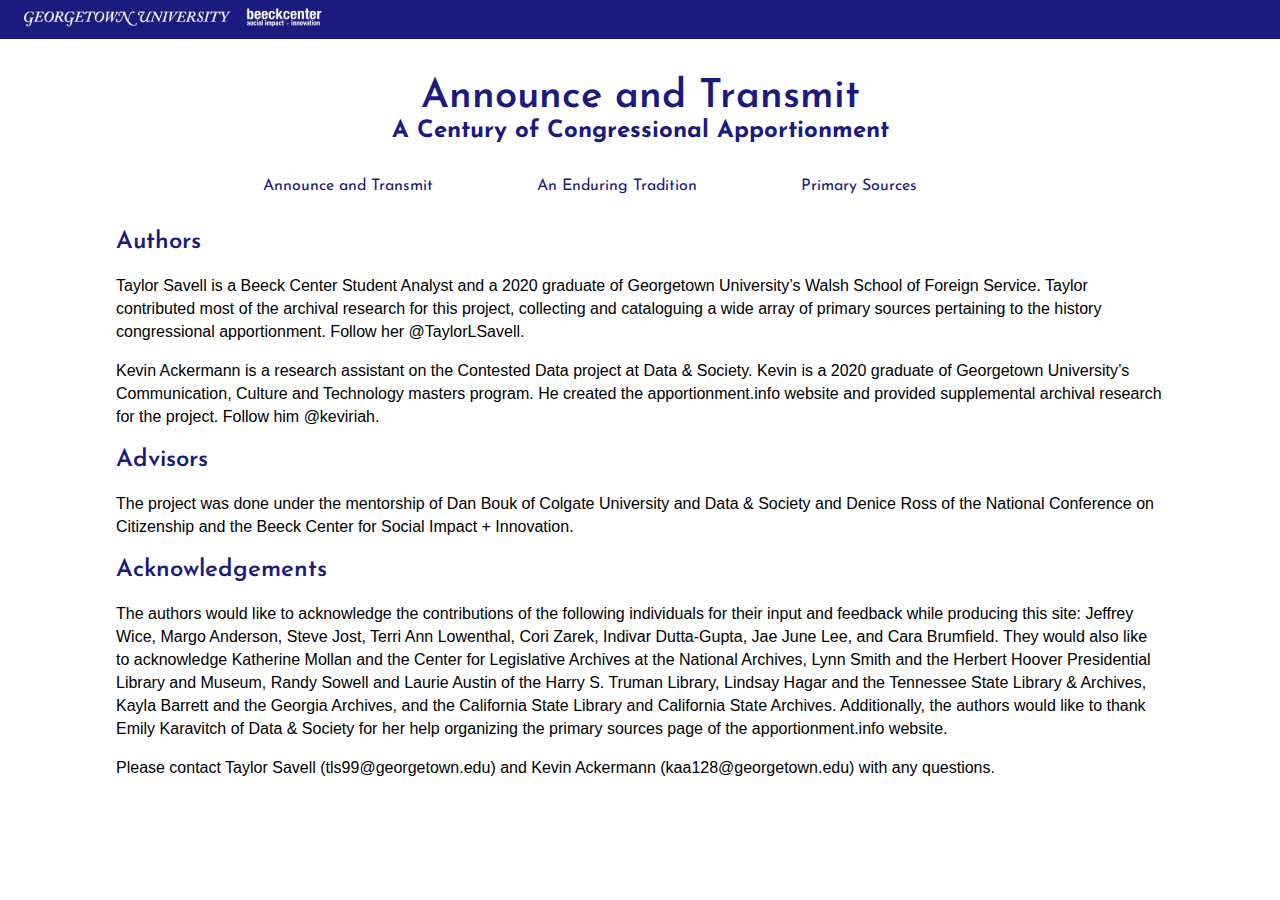
==== about.html @ 16876500 "Changed Twitter card images (hopefully)" ====
<!DOCTYPE html>
<html>
<head>
<meta name="viewport" content="width=device-width, initial-scale=1">
<meta property="og:title" content="Announce and Transmit: A Century of Congressional Apportionment">
<meta property="og:description" content="A digital resource cataloguing crucial features of the last century of U.S. congressional apportionment">
<meta property="og:image" content="announcement_photos/2020-announce-800-900.jpg">
<meta property="og:url" content="https://apportionment.info/">
<meta name="twitter:title" content="Announce and Transmit: A Century of Congressional Apportionment">
<meta name="twitter:description" content=" A digital resource cataloguing crucial features of the last century of U.S. congressional apportionment">
<meta name="twitter:image" content="http://apportionment.info/announcement_photos/Dillingham-illustration.jpg">
<meta name="twitter:card" content="summary_large_image">
<link rel="stylesheet" type="text/css" href="styles2.css">
<link href="https://fonts.googleapis.com/css2?family=Josefin+Sans&display=swap" rel="stylesheet">
<link href="https://fonts.googleapis.com/css2?family=Abril+Fatface&display=swap" rel="stylesheet">
</head>
<body>
  <header>
    <h1>Announce and Transmit </h1>
      <h4>A Century of Congressional Apportionment</h4>
    <nav>
        <a href = "index.html">Announce and Transmit</a>

        <a href = "enduringTradition.html">An Enduring Tradition</a>

        <a href = "primarysources.html">Primary Sources</a>

    </nav>

  </header>

  <div class="sticky">
    <div class = "logo">
      <img src="logo_group.png"/>
    </div>
    <div class = "logo_small">
      <img src="logo_small.png"/>
    </div>
  </div>



  <h2>Authors</h2>
  <p>
  Taylor Savell is a Beeck Center Student Analyst and a 2020 graduate of Georgetown University’s Walsh School of Foreign Service. Taylor contributed most of the archival research for this project, collecting and cataloguing a wide array of primary sources pertaining to the history congressional apportionment.  Follow her @TaylorLSavell.
  </p>
  <p>
    Kevin Ackermann is a research assistant on the Contested Data project at Data & Society. Kevin is a 2020 graduate of Georgetown University’s Communication, Culture and Technology masters program. He created the apportionment.info website and provided supplemental archival research for the project. Follow him @keviriah.
    </p>
    <h2>Advisors</h2>
    <p>
      The project was done under the mentorship of Dan Bouk of Colgate University and Data & Society and Denice Ross of the National Conference on Citizenship and the Beeck Center for Social Impact + Innovation.
    </p>
  <h2>Acknowledgements</h2>
<p>
  The authors would like to acknowledge the contributions of the following individuals for their input and feedback while producing this site: Jeffrey Wice,
  Margo Anderson,
  Steve Jost,
  Terri Ann Lowenthal,
  Cori Zarek,
  Indivar Dutta-Gupta,
  Jae June Lee, and
  Cara Brumfield. They would also like to acknowledge Katherine Mollan and the Center for Legislative Archives at the National Archives, Lynn Smith and the Herbert Hoover Presidential Library and Museum,  Randy Sowell and Laurie Austin of the Harry S. Truman Library, Lindsay Hagar and the Tennessee State Library & Archives, Kayla Barrett and the Georgia Archives, and the California State Library and California State Archives. Additionally, the authors would like to thank Emily Karavitch of Data & Society for her help organizing the primary sources page of the apportionment.info website.
  </p>

<p>
  Please contact Taylor Savell (tls99@georgetown.edu) and Kevin Ackermann (kaa128@georgetown.edu) with any questions.
  </p>

</body>
</html>
---- styles2.css ----
/*
 ####################################### BODY / NAV / FOOTER #################################
*/

.pillars li{
  font-family: 'Helvetica', sans-serif;
  font-style: normal;
  font-weight: normal;
  font-size: 16px;
  line-height: 23px;
  color: #000000;
  padding-top: 0;
}

body{
  margin: 45px auto 45px auto;
  width: 1128px;
}

header{
  display: flex;
  flex-direction: column;
  align-items: center;
  justify-content: space-between;
  margin:0 0 2em 0;
}

header h1{
  font-family: 'Josefin Sans', sans-serif;
  font-size: 40px;
  color: #1A1A7F;
  text-align: center;
  margin-bottom: 5px;
}

header h4{
  font-family: 'Josefin Sans', sans-serif;
  font-size: 24px;
  color: #1A1A7F;
  text-align: center;
  margin: 5px 0 30px 0;

}

h2 {
  font-family: 'Josefin Sans', sans-serif;
  font-style: normal;
  font-weight: 600;
  font-size: 24px;
  /* or 27px */
  color: #1A1A7F;
}

h3{
  font-family: 'Josefin Sans', sans-serif;
  font-size: 28px;
  color: #1A1A7F;

}

p{
  font-family: 'Helvetica', sans-serif;
  font-style: normal;
  font-weight: normal;
  font-size: 16px;
  line-height: 23px;
  color: #000000;
}

li{
  padding-top: 32px;
  padding-bottom: 8px;
  font-family: 'Josefin Sans', sans-serif;
  font-style: normal;
  font-weight: 600;
  font-size: 24px;
  line-height: 113.5%;
  /* or 27px */
  color: #1A1A7F;

}


nav a{
  /*text-transform: uppercase;*/
  font-family: 'Josefin Sans', sans-serif;
  font-style: normal;
  font-weight: normal;
  font-size: 16px;
  line-height: 23px;
  color: #1A1A7F;
  text-decoration: none;
  margin: 0 100px 0 0;
  transition: color 0.5s;
}

a:hover, a.selected {
  color: #D42B00;
  border-bottom: 2px solid #D42B00;

}

div.sticky {
  position: -webkit-sticky;
  position: fixed;
  top: 0;
  left:0;
  background-color: #1A1A7F;

  font-size: 20px;
  width: 100%;
  display: grid;
  grid-template-columns: repeat(12, 1fr);
  gap: 24px 24px;
}

.sticky img{
  max-width:100%;
  min-height:25px;
  margin-left: 24px;
}

.logo{
  grid-column: 1/span 3;

}

.logo_small{
  display: none;
}

.footer{
  width:100%;
  height:50px;
  margin: 0 0 0 0;
  border: 0 0 0 0;
  text-align: center;
}

.footer a{
  /*text-transform: uppercase;*/
  font-family: 'Josefin Sans', sans-serif;
  font-style: normal;
  font-weight: normal;
  font-size: 16px;
  line-height: 23px;
  color: #1A1A7F;
  text-decoration: none;
  margin: 50px 0 25px 0;
  transition: color 0.5s;
}


figcaption{
  font-family: 'Josefin Sans', sans-serif;
  font-style: normal;
  font-weight: normal;
  font-size: 16px;
  line-height: 23px;
  color: #000000;
  text-align: center;
  margin-top: 15px;
}

/*
 ####################################### ENDURING TRADITION PAGE #################################
*/

.enduringTradition{
  margin:20px 0 20px 0;

  display: grid;
  grid-template-columns: repeat(12, 1fr);
  gap: 24px 24px;
}

section.enduringTradition h2{
  grid-column: 1/span 12;
  text-align: left;
  font-family: 'Josefin Sans', sans-serif;
  font-size: 32px;
  color: #1A1A7F;
  margin: 5px 0 5px 0;
}

section.enduringTradition p, h3{
  grid-column: 1/span 12;

}

section div.firstImg{
  grid-column: 1/ span 5;

}

section div.secondImg{
  grid-column: 7/span 5;

}

.constitutionScreenshot{
  grid-column: 2/span 10;
}



/*
 ####################################### ANNOUNCE AND TRANSMIT #################################
*/

.announceAndTransmit{
  margin:20px 0 20px 0;

  display: grid;
  grid-template-columns: repeat(12, 1fr);
  gap: 24px 24px;
}

.announceAndTransmit h2{
  grid-column: 1/span 12;
  text-align: left;
  font-family: 'Josefin Sans', sans-serif;
  font-size: 32px;
  color: #1A1A7F;
  margin: 5px 0 5px 0;
}

.announceAndTransmit p, h3{
  grid-column: 1/span 12;}

  /*
   ####################################### TIMELINE #################################
  */


div.wrapper{
  margin:20px 0 80px 0;

  display: grid;
  grid-template-columns: repeat(12, 1fr);
  gap: 24px 24px;
  grid-auto-rows: minmax(100px, auto);
}


.one{
  grid-column: 1 / 4;
  grid-row: 1;
}

.two{
  grid-column: 4 / 7;
  grid-row: 1;
  border-radius: 50%;
}

.three{
  grid-column: 7 / 10;
  grid-row: 1;
  border-radius: 50%;
}

.four{
  grid-column: 10 / 13;
  grid-row: 1;
  border-radius: 50%;
}

.five{
  grid-column: 1 / 3;
  grid-row: 2;

}

.six{
  grid-column: 3 / 13;
  grid-row: 2;

}

.seven{
  grid-column: 6 / 13;
  grid-row: 2;

}

.eight{
  grid-column: 1 / 3;
  grid-row: 3;

}

.nine{
  grid-column: 3 / 13;
  grid-row: 3;


}

.ten{
  grid-column: 6 / 13;
  grid-row: 3;

}

.eleven{
  grid-column: 1 / 3;
  grid-row: 4;

}

.twelve{
  grid-column: 3 / 13;
  grid-row: 4;

}

.thirteen{
  grid-column: 6 / 13;
  grid-row: 4;

}



.mySlides {
  max-width: 100%;
  max-height: 100%;
}

.slideshow {
  max-width: 100%;
  height: auto;
  grid-column: 2/span 9;
}


/*
 ####################################### CSS for the Primary Sources interaction #################################
*/

.accordion > input[type="checkbox"] {
  position: absolute;
  left: -100vw;
}

.accordion .content {
  overflow-y: hidden;
  height: 0;
  transition: height 0.3s ease;
}

.accordion > input[type="checkbox"]:checked ~ .content {
  height: auto;
  overflow: visible;
}

.accordion label {
  display: block;
}

/*
 Styling
*/
body {
  font: 16px/1.5em "Overpass", "Open Sans", Helvetica, sans-serif;
  color: #333;
  font-weight: 300;
}

.accordion {
  margin-bottom: 1em;
}

.accordion > input[type="checkbox"]:checked ~ .content {
  padding: 15px;
  border: 1px solid #e8e8e8;
  border-top: 0;
}

.accordion .handle {
  margin: 0;
  font-size: 1.125em;
  line-height: 1.2em;
}

.accordion label {
  color: white;
  cursor: pointer;
  font-weight: normal;
  padding: 15px;
  background: #727372;
}

.accordion label:hover,
.accordion label:focus {
  background: #404040;
}

.accordion .handle label:before {
  font-family: 'fontawesome';

  display: inline-block;
  margin-right: 10px;
  font-size: .58em;
  line-height: 1.556em;
  vertical-align: middle;
}

.accordion > input[type="checkbox"]:checked ~ .handle label:before {

}


/*
 Demo purposes only
*/
*,
*:before,
*:after {
  box-sizing: border-box;
}

body {
  padding: 40px;
}

a {
  color: #06c;
}

p {
  margin: 0 0 1em;
}

h1 {
  margin: 0 0 1.3em;
  font-weight: 600;
  font-size: 1.5em;
}

.accordion {
  max-width: 65em;
}

.accordion p:last-child {
  margin-bottom: 0;
}

.content li{
  list-style-type: none;
}

.smallLogo{
  display: none;
}

.contentPicture {
  max-width:400px;
  max-height:450px;
  margin-left: 40px;

}

.contentPicture img{
  max-width:100%;
  height:auto;
  align-self: center;
}


/*
 ####################################### RESPONSIVENESS #################################
*/

@media (max-width:1128px){
  body{
    width: auto;
    margin: 45px auto 45px auto;
  }

  nav a{
    font-size: 14px;
    margin: 0 50px 0 0;
  }

  header h1{
    font-size: 32px;
  }

  header h4{
    font-size: 20px;
  }

  .announceAndTransmit h2{
    font-size: 24px;
  }

  .enduringTradition h2{
      font-size: 24px;
  }

  .logo{
    display:none;
  }

  .logo_small{
    display: contents;
    grid-column: 1/span 12;
    margin-left: 24px;
  }

  .sticky img{
    max-width: none;
  }

}




@media (max-width:745px){
  .one{
    grid-column: 1 / 9;
    grid-row: 1;
  }

  .two{
    grid-column: 4 / 7;
    grid-row: 1;
    display: none;
  }

  .three{
    grid-column: 7 / 10;
    grid-row: 1;
    display: none;
  }

  .four{
    grid-column: 10 / 13;
    grid-row: 1;
    display:none;

    }

  .five{
    display:none;
  }

  .six{
    grid-column: 1 / 13;
    grid-row: 2;

  }

  .seven{
    grid-column: 6 / 13;
    grid-row: 2;

  }

  .eight{
    display:none;
  }

  .nine{
    grid-column: 1 / 13;
    grid-row: 3;


  }

  .ten{
    grid-column: 6 / 13;
    grid-row: 3;

  }

  .eleven{
    display:none;
  }

  .twelve{
    grid-column: 1 / 13;
    grid-row: 4;

  }

  .thirteen{
    grid-column: 6 / 13;
    grid-row: 4;

  }



  .mySlides {
    max-width: 100%;
    max-height: 100%;
  }

  .slideshow {
    max-width: 100%;
    height: auto;
    grid-column: 2/span 9;
  }

  nav{
    display: flex;
    flex-direction: column;
    align-items:center;
    justify-content: center;
  }

  .logo{
    display:none;
  }

  .logo_small{
    display: contents;
    grid-column: 1/span 12;
    margin-left: 24px;
  }

  .sticky img{
    max-width: none;
  }

}

@media (max-width:550px){
  nav{
    display: flex;
    flex-direction: column;
    align-items:center;
    justify-content: center;
  }

  nav a{
    margin: 0 0 0 0;
  }

  .logo{
    display:none;
  }

  .logo_small{
    display: contents;
    grid-column: 1/span 12;
    margin-left: 24px;
  }

  .sticky img{
    max-width: none;
  }

  h1{
    line-height: 1;
  }



}
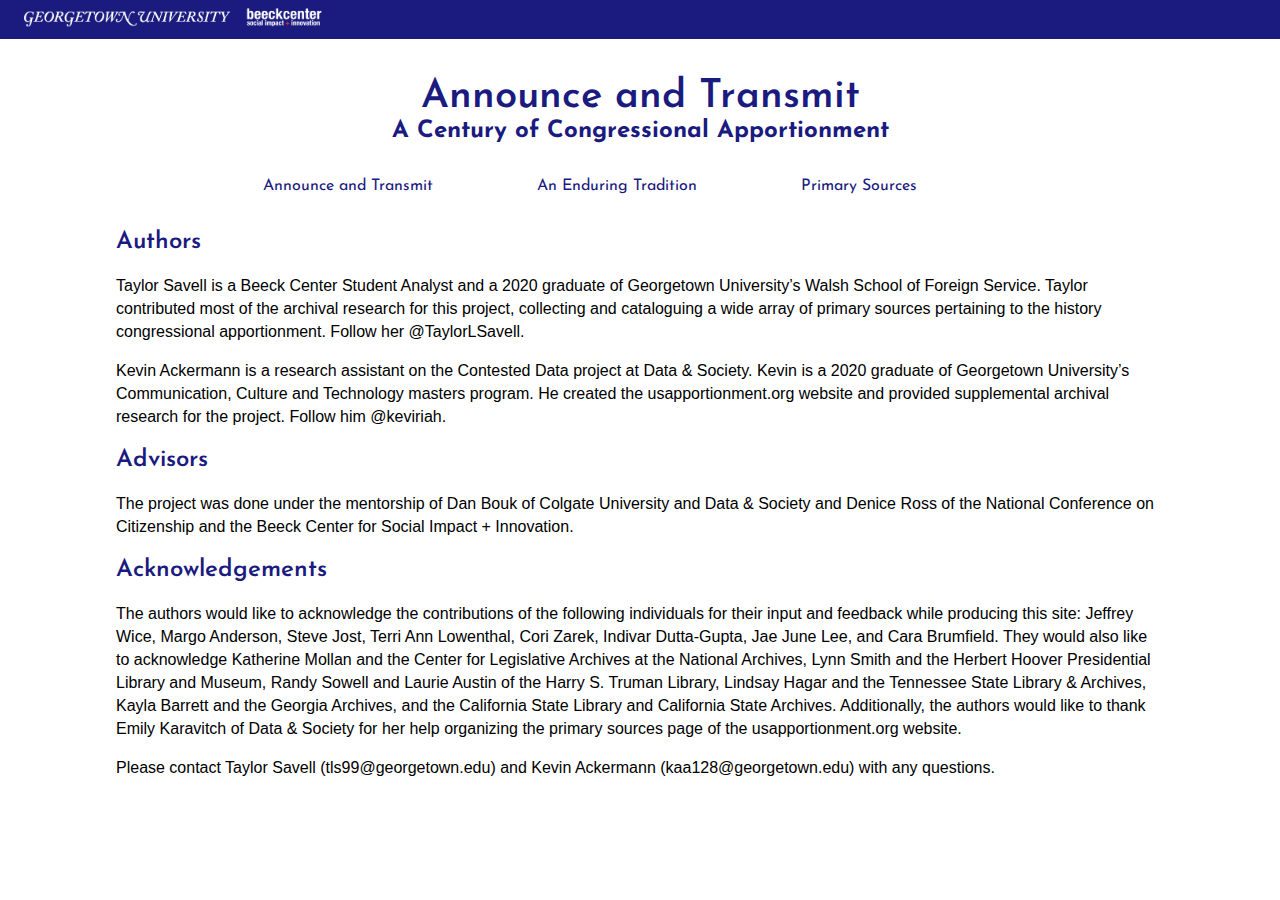
==== commit 391c1e9d: "Fixed Twitter Cards" ====
--- a/about.html
+++ b/about.html
@@ -4,11 +4,11 @@
 <meta name="viewport" content="width=device-width, initial-scale=1">
 <meta property="og:title" content="Announce and Transmit: A Century of Congressional Apportionment">
 <meta property="og:description" content="A digital resource cataloguing crucial features of the last century of U.S. congressional apportionment">
-<meta property="og:image" content="announcement_photos/2020-announce-800-900.jpg">
-<meta property="og:url" content="https://apportionment.info/">
+<meta property="og:image" content="http://usapportionment.org/announcement_photos/Dillingham-illustration.jpg">
+<meta property="og:url" content="https://usapportionment.org/">
 <meta name="twitter:title" content="Announce and Transmit: A Century of Congressional Apportionment">
 <meta name="twitter:description" content=" A digital resource cataloguing crucial features of the last century of U.S. congressional apportionment">
-<meta name="twitter:image" content="http://apportionment.info/announcement_photos/Dillingham-illustration.jpg">
+<meta name="twitter:image" content="http://usapportionment.org/announcement_photos/Dillingham-illustration.jpg">
 <meta name="twitter:card" content="summary_large_image">
 <link rel="stylesheet" type="text/css" href="styles2.css">
 <link href="https://fonts.googleapis.com/css2?family=Josefin+Sans&display=swap" rel="stylesheet">
@@ -45,7 +45,7 @@
   Taylor Savell is a Beeck Center Student Analyst and a 2020 graduate of Georgetown University’s Walsh School of Foreign Service. Taylor contributed most of the archival research for this project, collecting and cataloguing a wide array of primary sources pertaining to the history congressional apportionment.  Follow her @TaylorLSavell.
   </p>
   <p>
-    Kevin Ackermann is a research assistant on the Contested Data project at Data & Society. Kevin is a 2020 graduate of Georgetown University’s Communication, Culture and Technology masters program. He created the apportionment.info website and provided supplemental archival research for the project. Follow him @keviriah.
+    Kevin Ackermann is a research assistant on the Contested Data project at Data & Society. Kevin is a 2020 graduate of Georgetown University’s Communication, Culture and Technology masters program. He created the usapportionment.org website and provided supplemental archival research for the project. Follow him @keviriah.
     </p>
     <h2>Advisors</h2>
     <p>
@@ -60,7 +60,7 @@
   Cori Zarek,
   Indivar Dutta-Gupta,
   Jae June Lee, and
-  Cara Brumfield. They would also like to acknowledge Katherine Mollan and the Center for Legislative Archives at the National Archives, Lynn Smith and the Herbert Hoover Presidential Library and Museum,  Randy Sowell and Laurie Austin of the Harry S. Truman Library, Lindsay Hagar and the Tennessee State Library & Archives, Kayla Barrett and the Georgia Archives, and the California State Library and California State Archives. Additionally, the authors would like to thank Emily Karavitch of Data & Society for her help organizing the primary sources page of the apportionment.info website.
+  Cara Brumfield. They would also like to acknowledge Katherine Mollan and the Center for Legislative Archives at the National Archives, Lynn Smith and the Herbert Hoover Presidential Library and Museum,  Randy Sowell and Laurie Austin of the Harry S. Truman Library, Lindsay Hagar and the Tennessee State Library & Archives, Kayla Barrett and the Georgia Archives, and the California State Library and California State Archives. Additionally, the authors would like to thank Emily Karavitch of Data & Society for her help organizing the primary sources page of the usapportionment.org website.
   </p>
 
 <p>
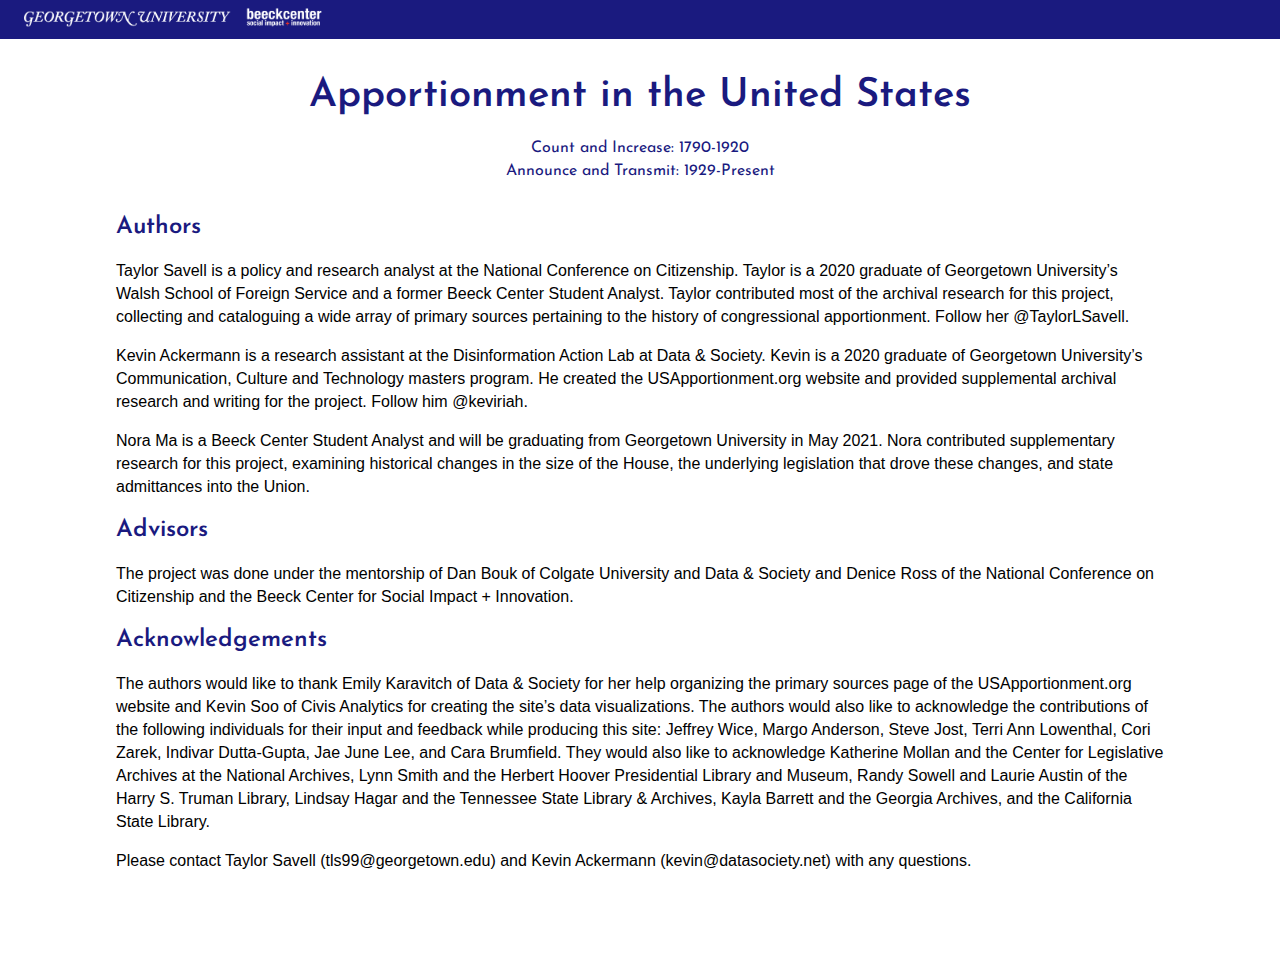
==== commit 3f29996b: "Completely Revamping the Site" ====
--- a/about.html
+++ b/about.html
@@ -1,6 +1,15 @@
 <!DOCTYPE html>
 <html>
 <head>
+  <!-- Global site tag (gtag.js) - Google Analytics -->
+<script async src="https://www.googletagmanager.com/gtag/js?id=G-238602QCZ1"></script>
+<script>
+  window.dataLayer = window.dataLayer || [];
+  function gtag(){dataLayer.push(arguments);}
+  gtag('js', new Date());
+
+  gtag('config', 'G-238602QCZ1');
+</script>
 <meta name="viewport" content="width=device-width, initial-scale=1">
 <meta property="og:title" content="Announce and Transmit: A Century of Congressional Apportionment">
 <meta property="og:description" content="A digital resource cataloguing crucial features of the last century of U.S. congressional apportionment">
@@ -16,17 +25,13 @@
 </head>
 <body>
   <header>
-    <h1>Announce and Transmit </h1>
-      <h4>A Century of Congressional Apportionment</h4>
+    <a href="index.html"><h1>Apportionment in the United States</h1></a>
+    <br />
     <nav>
-        <a href = "index.html">Announce and Transmit</a>
+        <a href = "countandincrease.html">Count and Increase: 1790-1920</a>
 
-        <a href = "enduringTradition.html">An Enduring Tradition</a>
-
-        <a href = "primarysources.html">Primary Sources</a>
-
+        <a href = "announceAndTransmit.html">Announce and Transmit: 1929-Present</a>
     </nav>
-
   </header>
 
   <div class="sticky">
@@ -42,29 +47,25 @@
 
   <h2>Authors</h2>
   <p>
-  Taylor Savell is a Beeck Center Student Analyst and a 2020 graduate of Georgetown University’s Walsh School of Foreign Service. Taylor contributed most of the archival research for this project, collecting and cataloguing a wide array of primary sources pertaining to the history congressional apportionment.  Follow her @TaylorLSavell.
+  Taylor Savell is a policy and research analyst at the National Conference on Citizenship. Taylor is a 2020 graduate of Georgetown University’s Walsh School of Foreign Service and a former Beeck Center Student Analyst. Taylor contributed most of the archival research for this project, collecting and cataloguing a wide array of primary sources pertaining to the history of congressional apportionment. Follow her @TaylorLSavell.
   </p>
   <p>
-    Kevin Ackermann is a research assistant on the Contested Data project at Data & Society. Kevin is a 2020 graduate of Georgetown University’s Communication, Culture and Technology masters program. He created the usapportionment.org website and provided supplemental archival research for the project. Follow him @keviriah.
-    </p>
+    Kevin Ackermann is a research assistant at the Disinformation Action Lab at Data & Society. Kevin is a 2020 graduate of Georgetown University’s Communication, Culture and Technology masters program. He created the USApportionment.org website and provided supplemental archival research and writing for the project. Follow him @keviriah.
+  </p>
+  <p>
+    Nora Ma is a Beeck Center Student Analyst and will be graduating from Georgetown University in May 2021. Nora contributed supplementary research for this project, examining historical changes in the size of the House, the underlying legislation that drove these changes, and state admittances into the Union.
+  </p>
     <h2>Advisors</h2>
     <p>
       The project was done under the mentorship of Dan Bouk of Colgate University and Data & Society and Denice Ross of the National Conference on Citizenship and the Beeck Center for Social Impact + Innovation.
     </p>
   <h2>Acknowledgements</h2>
 <p>
-  The authors would like to acknowledge the contributions of the following individuals for their input and feedback while producing this site: Jeffrey Wice,
-  Margo Anderson,
-  Steve Jost,
-  Terri Ann Lowenthal,
-  Cori Zarek,
-  Indivar Dutta-Gupta,
-  Jae June Lee, and
-  Cara Brumfield. They would also like to acknowledge Katherine Mollan and the Center for Legislative Archives at the National Archives, Lynn Smith and the Herbert Hoover Presidential Library and Museum,  Randy Sowell and Laurie Austin of the Harry S. Truman Library, Lindsay Hagar and the Tennessee State Library & Archives, Kayla Barrett and the Georgia Archives, and the California State Library and California State Archives. Additionally, the authors would like to thank Emily Karavitch of Data & Society for her help organizing the primary sources page of the usapportionment.org website.
+  The authors would like to thank Emily Karavitch of Data & Society for her help organizing the primary sources page of the USApportionment.org website and Kevin Soo of Civis Analytics for creating the site’s data visualizations. The authors would also like to acknowledge the contributions of the following individuals for their input and feedback while producing this site: Jeffrey Wice, Margo Anderson, Steve Jost, Terri Ann Lowenthal, Cori Zarek, Indivar Dutta-Gupta, Jae June Lee, and Cara Brumfield. They would also like to acknowledge Katherine Mollan and the Center for Legislative Archives at the National Archives, Lynn Smith and the Herbert Hoover Presidential Library and Museum, Randy Sowell and Laurie Austin of the Harry S. Truman Library, Lindsay Hagar and the Tennessee State Library & Archives, Kayla Barrett and the Georgia Archives, and the California State Library.
   </p>
 
 <p>
-  Please contact Taylor Savell (tls99@georgetown.edu) and Kevin Ackermann (kaa128@georgetown.edu) with any questions.
+Please contact Taylor Savell (tls99@georgetown.edu) and Kevin Ackermann (kevin@datasociety.net) with any questions.
   </p>
 
 </body>
--- a/styles2.css
+++ b/styles2.css
@@ -55,6 +55,7 @@
   font-family: 'Josefin Sans', sans-serif;
   font-size: 28px;
   color: #1A1A7F;
+  margin-bottom:0;
 
 }
 
@@ -80,6 +81,21 @@
 
 }
 
+strong {
+  font-family: 'Josefin Sans', sans-serif;
+  font-style: normal;
+  font-weight: bold;
+  font-size: 18px;
+  color: #1A1A7F;
+  text-decoration: none;
+}
+
+nav{
+  display: flex;
+  flex-direction: column;
+  align-items:center;
+  justify-content: center;
+}
 
 nav a{
   /*text-transform: uppercase;*/
@@ -90,14 +106,24 @@
   line-height: 23px;
   color: #1A1A7F;
   text-decoration: none;
-  margin: 0 100px 0 0;
+  margin: 0 0 0 0;
   transition: color 0.5s;
 }
 
 a:hover, a.selected {
   color: #D42B00;
   border-bottom: 2px solid #D42B00;
-
+}
+
+a {
+  font-family: 'Josefin Sans', sans-serif;
+  font-style: normal;
+  font-weight: normal;
+  font-size: 16px;
+  line-height: 23px;
+  color: #1A1A7F;
+  text-decoration: none;
+  transition: color 0.5s;
 }
 
 div.sticky {
@@ -163,6 +189,33 @@
 }
 
 /*
+ ####################################### DROPDOWN #################################
+*/
+
+.dropdown {
+  position: relative;
+  display: inline-block;
+}
+
+.dropdown-content {
+  display: none;
+  position: absolute;
+  background-color: #f9f9f9;
+  min-width: 120px;
+  box-shadow: 0px 8px 16px 0px rgba(0,0,0,0.2);
+  padding: 0px;
+  z-index: 1;
+}
+.dropdown-content a{
+  padding: 5px 0px 0px 5px;
+}
+
+.dropdown:hover .dropdown-content {
+  display: block;
+}
+
+
+/*
  ####################################### ENDURING TRADITION PAGE #################################
 */
 
@@ -234,7 +287,7 @@
 
 
 div.wrapper{
-  margin:20px 0 80px 0;
+  margin:20px 0 20px 0;
 
   display: grid;
   grid-template-columns: repeat(12, 1fr);
@@ -334,6 +387,256 @@
   grid-column: 2/span 9;
 }
 
+/*
+ ####################################### COUNT AND INCREASE #################################
+*/
+
+section.countAndIncrease li{
+font-family: 'Helvetica', sans-serif;
+font-style: normal;
+font-weight: normal;
+font-size: 16px;
+line-height: 23px;
+color: #000000;
+padding-top: 0;
+}
+
+.countAndIncrease{
+  margin:20px 0 20px 0;
+
+  display: grid;
+  grid-template-columns: repeat(12, 1fr);
+  gap: 24px 24px;
+}
+
+section.countAndIncrease h2{
+  grid-column: 1/span 12;
+  text-align: left;
+  font-family: 'Josefin Sans', sans-serif;
+  font-size: 32px;
+  color: #1A1A7F;
+  margin: 5px 0 5px 0;
+}
+
+section.countAndIncrease p, h3, ol, ul, h4{
+  grid-column: 1/span 12;
+
+}
+
+section div.firstImg{
+  grid-column: 1/ span 5;
+
+}
+
+section div.secondImg{
+  grid-column: 7/span 5;
+
+}
+
+.constitutionScreenshot{
+  grid-column: 2/span 10;
+}
+
+section.countAndIncrease h4{
+  text-align: left;
+  font-family: 'Josefin Sans', sans-serif;
+  font-size: 12;
+  color: #1A1A7F;
+  margin: 0;
+}
+
+div.anomalousText{
+  grid-column: 1/span 12;
+}
+
+div.expansionary{
+  grid-column: 1/span 12;
+}
+
+.heatmap{
+  grid-column: 1/span 6;
+}
+
+/*
+ ####################################### COUNT AND INCREASE TABLE #################################
+*/
+
+*{
+    box-sizing: border-box;
+    -webkit-box-sizing: border-box;
+    -moz-box-sizing: border-box;
+}
+.table-wrapper body{
+    font-family: Helvetica;
+    -webkit-font-smoothing: antialiased;
+    background: rgba( 71, 147, 227, 1);
+}
+.table-wrapper h2{
+    text-align: center;
+    font-size: 18px;
+    text-transform: uppercase;
+    letter-spacing: 1px;
+    color: white;
+    padding: 30px 0;
+}
+.table-wrapper{
+  grid-column: 1/span 12;
+}
+/* Table Styles */
+
+.table-wrapper{
+    margin: 10px 70px 70px;
+    box-shadow: 0px 35px 50px rgba( 0, 0, 0, 0.2 );
+}
+
+.fl-table {
+    border-radius: 5px;
+    font-size: 12px;
+    font-weight: normal;
+    border: none;
+    border-collapse: collapse;
+    width: 100%;
+    max-width: 100%;
+    white-space: nowrap;
+    background-color: white;
+}
+
+.fl-table td, .fl-table th {
+    text-align: center;
+    padding: 8px;
+}
+
+.fl-table td {
+    border-right: 1px solid #f8f8f8;
+    font-size: 12px;
+}
+
+.fl-table thead th {
+    color: #ffffff;
+    background: #7C7CF4;
+}
+
+
+.fl-table thead th:nth-child(odd) {
+    color: #ffffff;
+    background: #1A1A7F;
+}
+
+.fl-table tr:nth-child(even) {
+    background: #F8F8F8;
+}
+
+/*
+ ####################################### Apportionement Home Page #################################
+*/
+
+.apportionmentUS{
+  margin:20px 0 20px 0;
+  display: grid;
+  grid-template-columns: repeat(12, 1fr);
+  gap: 24px 24px;
+}
+section.apportionmentUS p, h3, ol, ul, h4{
+  grid-column: 1/span 12;
+
+}
+
+section.apportionmentUS li{
+font-family: 'Helvetica', sans-serif;
+font-style: normal;
+font-weight: normal;
+font-size: 16px;
+line-height: 23px;
+color: #000000;
+padding-top: 0;
+}
+
+.introText{
+  grid-column: 1/span 12;
+}
+
+.introText a{
+  /*text-transform: uppercase;*/
+  font-family: 'Josefin Sans', sans-serif;
+  font-style: normal;
+  font-weight: normal;
+  font-size: 16px;
+  color: #1A1A7F;
+  text-decoration: none;
+  transition: color 0.5s;
+}
+
+.homeImage {
+  grid-column: 3/span 9;
+}
+
+
+/* ###################################### Responsive TABLE */
+
+@media (max-width: 767px) {
+    .fl-table {
+        display: block;
+        width: 100%;
+    }
+    .table-wrapper:before{
+        content: "Scroll horizontally >";
+        display: block;
+        text-align: right;
+        font-size: 11px;
+        color: white;
+        padding: 0 0 10px;
+    }
+    .fl-table thead, .fl-table tbody, .fl-table thead th {
+        display: block;
+    }
+    .fl-table thead th:last-child{
+        border-bottom: none;
+    }
+    .fl-table thead {
+        float: left;
+    }
+    .fl-table tbody {
+        width: auto;
+        position: relative;
+        overflow-x: auto;
+    }
+    .fl-table td, .fl-table th {
+        padding: 20px .625em .625em .625em;
+        height: 60px;
+        vertical-align: middle;
+        box-sizing: border-box;
+        overflow-x: hidden;
+        overflow-y: auto;
+        width: 120px;
+        font-size: 13px;
+        text-overflow: ellipsis;
+    }
+    .fl-table thead th {
+        text-align: left;
+        border-bottom: 1px solid #f7f7f9;
+    }
+    .fl-table tbody tr {
+        display: table-cell;
+    }
+    .fl-table tbody tr:nth-child(odd) {
+        background: none;
+    }
+    .fl-table tr:nth-child(even) {
+        background: transparent;
+    }
+    .fl-table tr td:nth-child(odd) {
+        background: #F8F8F8;
+        border-right: 1px solid #E6E4E4;
+    }
+    .fl-table tr td:nth-child(even) {
+        border-right: 1px solid #E6E4E4;
+    }
+    .fl-table tbody td {
+        display: block;
+        text-align: center;
+    }
+}
+
 
 /*
  ####################################### CSS for the Primary Sources interaction #################################
@@ -369,7 +672,7 @@
 }
 
 .accordion {
-  margin-bottom: 1em;
+  margin-bottom: 3em;
 }
 
 .accordion > input[type="checkbox"]:checked ~ .content {
@@ -469,6 +772,7 @@
 }
 
 
+
 /*
  ####################################### RESPONSIVENESS #################################
 */
@@ -658,7 +962,4 @@
   h1{
     line-height: 1;
   }
-
-
-
-}
+}
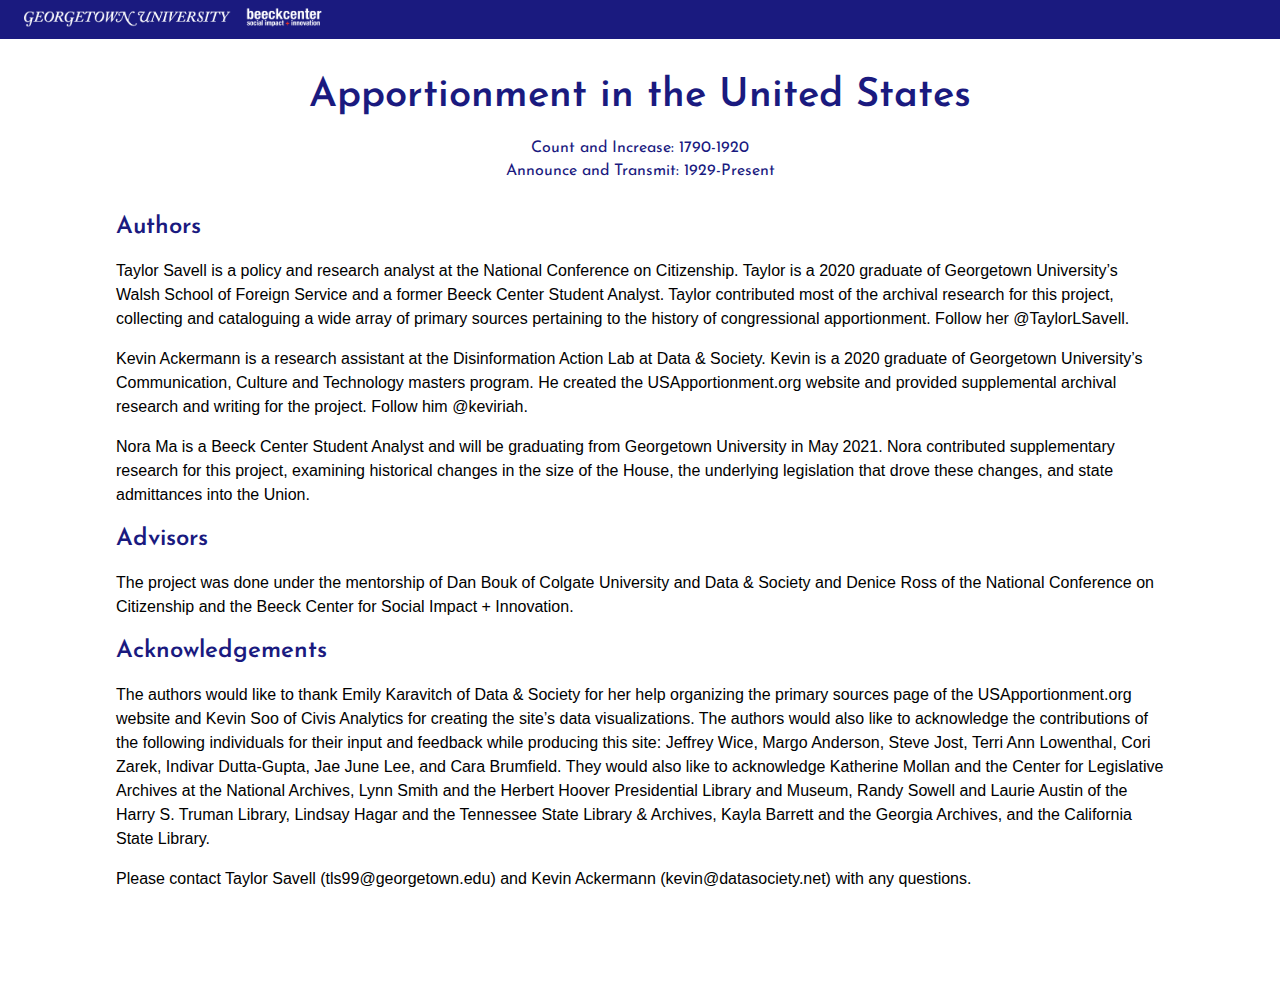
==== commit a571de39: "Changed case of CountAndIncrease" ====
--- a/about.html
+++ b/about.html
@@ -13,11 +13,11 @@
 <meta name="viewport" content="width=device-width, initial-scale=1">
 <meta property="og:title" content="Announce and Transmit: A Century of Congressional Apportionment">
 <meta property="og:description" content="A digital resource cataloguing crucial features of the last century of U.S. congressional apportionment">
-<meta property="og:image" content="http://usapportionment.org/announcement_photos/Dillingham-illustration.jpg">
+<meta property="og:image" content="http://usapportionment.org/countandincrease/social_card.png">
 <meta property="og:url" content="https://usapportionment.org/">
 <meta name="twitter:title" content="Announce and Transmit: A Century of Congressional Apportionment">
 <meta name="twitter:description" content=" A digital resource cataloguing crucial features of the last century of U.S. congressional apportionment">
-<meta name="twitter:image" content="http://usapportionment.org/announcement_photos/Dillingham-illustration.jpg">
+<meta name="twitter:image" content="http://usapportionment.org/countandincrease/social_card.png">
 <meta name="twitter:card" content="summary_large_image">
 <link rel="stylesheet" type="text/css" href="styles2.css">
 <link href="https://fonts.googleapis.com/css2?family=Josefin+Sans&display=swap" rel="stylesheet">
--- a/styles2.css
+++ b/styles2.css
@@ -39,7 +39,6 @@
   color: #1A1A7F;
   text-align: center;
   margin: 5px 0 30px 0;
-
 }
 
 h2 {
@@ -55,7 +54,7 @@
   font-family: 'Josefin Sans', sans-serif;
   font-size: 28px;
   color: #1A1A7F;
-  margin-bottom:0;
+  margin-bottom:.5em;
 
 }
 
@@ -64,7 +63,6 @@
   font-style: normal;
   font-weight: normal;
   font-size: 16px;
-  line-height: 23px;
   color: #000000;
 }
 
@@ -74,7 +72,7 @@
   font-family: 'Josefin Sans', sans-serif;
   font-style: normal;
   font-weight: 600;
-  font-size: 24px;
+  font-size: 20px;
   line-height: 113.5%;
   /* or 27px */
   color: #1A1A7F;
@@ -641,6 +639,14 @@
 /*
  ####################################### CSS for the Primary Sources interaction #################################
 */
+.accordion h4{
+  font-family: 'Josefin Sans', sans-serif;
+  font-size: 28px;
+  color: #1A1A7F;
+  margin-bottom:.5em;
+  text-decoration: underline;
+
+}
 
 .accordion > input[type="checkbox"] {
   position: absolute;
@@ -672,7 +678,7 @@
 }
 
 .accordion {
-  margin-bottom: 3em;
+  margin-bottom: 2em;
 }
 
 .accordion > input[type="checkbox"]:checked ~ .content {
